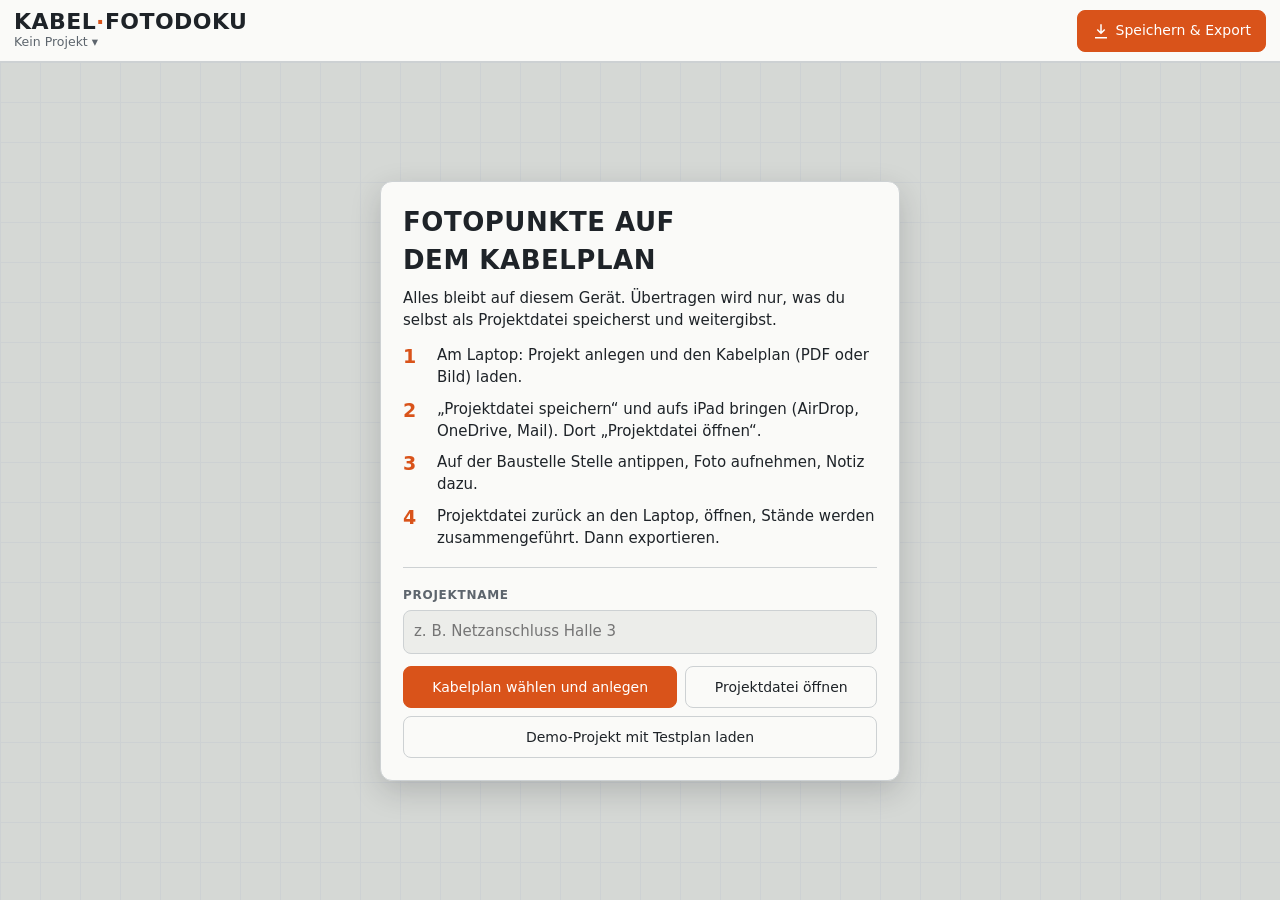
==== index.html @ f9e42f2e "Add files via upload" ====
<!doctype html>
<html lang="de">
<head>
<meta charset="utf-8">
<meta name="viewport" content="width=device-width,initial-scale=1,viewport-fit=cover">
<meta http-equiv="Content-Security-Policy" content="default-src 'self'; script-src 'self'; style-src 'self' 'unsafe-inline'; img-src 'self' blob: data:; connect-src 'self' blob: data:; worker-src 'self' blob:; object-src 'none'; base-uri 'none'; form-action 'none'">
<meta name="referrer" content="no-referrer">
<title>Kabel-Fotodoku</title>
<link rel="manifest" href="manifest.webmanifest">
<link rel="icon" href="icons/icon-192.png">
<link rel="apple-touch-icon" href="icons/apple-touch-icon.png">
<meta name="apple-mobile-web-app-capable" content="yes">
<meta name="mobile-web-app-capable" content="yes">
<meta name="apple-mobile-web-app-title" content="Kabeldoku">
<meta name="apple-mobile-web-app-status-bar-style" content="default">
<meta name="theme-color" content="#FAFAF8">
<link rel="stylesheet" href="styles.css">
<style>:root{padding-top:env(safe-area-inset-top,0px)}</style>
</head>
<body>
<div class="app">
  <header class="bar">
    <button class="brand" type="button" id="btnProjects" aria-label="Projekte anzeigen">
      <span class="title">Kabel<span>·</span>Fotodoku</span>
      <small id="projName">Kein Projekt</small>
    </button>
    <div class="actions">
      <button class="btn" id="btnList" type="button" hidden>
        <svg viewBox="0 0 24 24" fill="none" stroke="currentColor" stroke-width="2"><path d="M8 6h13M8 12h13M8 18h13M3 6h.01M3 12h.01M3 18h.01"/></svg>
        <span class="lbl-wide">Fotopunkte</span> <span class="count" id="count">0</span>
      </button>
      <button class="btn primary" id="btnMenu" type="button">
        <svg viewBox="0 0 24 24" fill="none" stroke="currentColor" stroke-width="2"><path d="M12 3v12M7 10l5 5 5-5M4 21h16"/></svg>
        <span>Speichern &amp; Export</span>
      </button>
    </div>
  </header>

  <main class="stage" id="stage">
    <img class="plan" id="plan" alt="Kabelplan" hidden>
    <div class="pins" id="pins"></div>
    <div class="zoom" id="zoomCtl" hidden>
      <button type="button" id="zIn" aria-label="Hineinzoomen"><svg viewBox="0 0 24 24" fill="none" stroke="currentColor" stroke-width="2"><path d="M12 5v14M5 12h14"/></svg></button>
      <button type="button" id="zOut" aria-label="Herauszoomen"><svg viewBox="0 0 24 24" fill="none" stroke="currentColor" stroke-width="2"><path d="M5 12h14"/></svg></button>
      <button type="button" id="zFit" aria-label="Ganzen Plan zeigen"><svg viewBox="0 0 24 24" fill="none" stroke="currentColor" stroke-width="2"><path d="M4 9V4h5M20 9V4h-5M4 15v5h5M20 15v5h-5"/></svg></button>
    </div>
    <div class="hint" id="hint" hidden></div>

    <div class="empty" id="empty" hidden>
      <div class="card">
        <h2>Fotopunkte auf dem Kabelplan</h2>
        <p>Alles bleibt auf diesem Gerät. Übertragen wird nur, was du selbst als Projektdatei speicherst und weitergibst.</p>
        <ol class="steps">
          <li><b>1</b><span>Am Laptop: Projekt anlegen und den Kabelplan (PDF oder Bild) laden.</span></li>
          <li><b>2</b><span>„Projektdatei speichern“ und aufs iPad bringen (AirDrop, OneDrive, Mail). Dort „Projektdatei öffnen“.</span></li>
          <li><b>3</b><span>Auf der Baustelle Stelle antippen, Foto aufnehmen, Notiz dazu.</span></li>
          <li><b>4</b><span>Projektdatei zurück an den Laptop, öffnen, Stände werden zusammengeführt. Dann exportieren.</span></li>
        </ol>
        <div class="newproj">
          <label class="lbl" for="newName">Projektname</label>
          <input id="newName" type="text" placeholder="z. B. Netzanschluss Halle 3" autocomplete="off">
          <div class="row">
            <label class="btn primary">Kabelplan wählen und anlegen<input type="file" id="newPlan" accept="image/*,application/pdf,.pdf"></label>
            <label class="btn">Projektdatei öffnen<input type="file" class="importInput" accept=".zip,application/zip"></label>
          </div>
          <button class="btn demoBtn" type="button" style="width:100%;margin-top:8px">Demo-Projekt mit Testplan laden</button>
        </div>
      </div>
    </div>

    <section class="sheet" id="sheet" hidden></section>

    <aside class="side" id="list" hidden>
      <header><h3>Fotopunkte</h3><button class="btn" type="button" data-close="list">Schließen</button></header>
      <ul id="listUl"></ul>
    </aside>

    <aside class="side" id="menu" hidden>
      <header><h3>Speichern &amp; Export</h3><button class="btn" type="button" data-close="menu">Schließen</button></header>
      <div class="side-body" id="menuBody"></div>
    </aside>

    <aside class="side" id="projects" hidden>
      <header><h3>Projekte</h3><button class="btn" type="button" data-close="projects">Schließen</button></header>
      <div class="side-body" id="projBody"></div>
    </aside>

    <div class="toast" id="toast" hidden></div>
    <div class="busy" id="busy" hidden><span id="busyTxt">Bitte warten…</span></div>
  </main>
</div>

<div class="modal" id="ready" hidden>
  <div class="card">
    <h3 id="readyTitle">Datei bereit</h3>
    <p id="readyInfo" class="mono"></p>
    <p class="muted" id="readyHelp"></p>
    <div class="row">
      <button class="btn primary" type="button" id="readyShare">Teilen…</button>
      <button class="btn" type="button" id="readyDl">Herunterladen</button>
      <button class="btn" type="button" id="readyClose">Fertig</button>
    </div>
  </div>
</div>

<div class="modal" id="confirm" hidden>
  <div class="card">
    <h3 id="confirmTitle">Sicher?</h3>
    <p id="confirmText"></p>
    <div class="row">
      <button class="btn danger" type="button" id="confirmYes">Ja</button>
      <button class="btn" type="button" id="confirmNo">Abbrechen</button>
    </div>
  </div>
</div>

<div class="lightbox" id="lightbox" hidden><img id="lbImg" alt="Foto in voller Größe"><button type="button" id="lbClose">Schließen</button></div>

<input type="file" id="camInput" accept="image/*" capture="environment">
<input type="file" id="galInput" accept="image/*">
<input type="file" id="planInput" accept="image/*,application/pdf,.pdf">

<script src="lib/jszip.min.js"></script>
<script src="app.js"></script>
</body>
</html>
---- styles.css ----
/* Vollbild-Werkzeug: Kopfleiste, zoombarer Plan, Blatt von unten, Seitenleisten rechts */
:root{
  --bg:#ECEDEA; --panel:#FAFAF8; --ink:#1E2328; --muted:#5D656D; --line:#CDD1D3;
  --accent:#D9531A; --accent-ink:#FFFFFF; --table:#D5D8D5; --danger:#B3261E;
  --shadow:0 10px 30px rgba(20,24,28,.18);
  --f-display:"Avenir Next Condensed","Roboto Condensed","Arial Narrow","Helvetica Neue",system-ui,sans-serif;
  --f-body:system-ui,-apple-system,"Segoe UI",Roboto,"Helvetica Neue",Arial,sans-serif;
  --f-mono:ui-monospace,"SF Mono",Menlo,Consolas,monospace;
  color-scheme:light;
}
@media (prefers-color-scheme: dark){:root:not([data-theme="light"]){
  --bg:#15181B; --panel:#1E2226; --ink:#E7EAEC; --muted:#9AA3AB; --line:#30363C;
  --accent:#F06A2C; --accent-ink:#FFFFFF; --table:#0E1113; --danger:#F2867E;
  --shadow:0 10px 30px rgba(0,0,0,.5); color-scheme:dark}}
:root[data-theme="dark"]{
  --bg:#15181B; --panel:#1E2226; --ink:#E7EAEC; --muted:#9AA3AB; --line:#30363C;
  --accent:#F06A2C; --accent-ink:#FFFFFF; --table:#0E1113; --danger:#F2867E;
  --shadow:0 10px 30px rgba(0,0,0,.5); color-scheme:dark}

*{box-sizing:border-box}
[hidden]{display:none!important}
html,body{height:100%;margin:0}
body{background:var(--bg);color:var(--ink);font-family:var(--f-body);font-size:15px;line-height:1.45;overflow:hidden;
  -webkit-tap-highlight-color:transparent}
button{font:inherit;color:inherit;cursor:pointer}
button:focus-visible,input:focus-visible,textarea:focus-visible,label.btn:focus-within{outline:2px solid var(--accent);outline-offset:2px}
.app{height:100%;display:flex;flex-direction:column}
.muted{color:var(--muted)}
.mono{font-family:var(--f-mono);font-size:13px;overflow-wrap:anywhere}

.bar{display:flex;align-items:center;gap:10px;background:var(--panel);border-bottom:1px solid var(--line);
  padding-block:8px;padding-left:max(14px,env(safe-area-inset-left,0px));padding-right:max(14px,env(safe-area-inset-right,0px));position:relative;z-index:5}
.brand{display:flex;flex-direction:column;align-items:flex-start;min-width:0;flex:1;border:0;background:none;padding:2px 0;text-align:left}
.brand .title{font-family:var(--f-display);font-weight:700;font-size:22px;letter-spacing:.02em;text-transform:uppercase;line-height:1.05}
.brand .title span{color:var(--accent)}
.brand small{color:var(--muted);font-size:12.5px;max-width:100%;white-space:nowrap;overflow:hidden;text-overflow:ellipsis}
.brand small::after{content:" ▾"}
.bar .actions{display:flex;gap:8px;flex:none}
.btn{position:relative;display:inline-flex;align-items:center;justify-content:center;gap:6px;min-height:42px;padding:0 14px;border-radius:8px;border:1px solid var(--line);background:var(--panel);font-weight:500;font-size:14px;white-space:nowrap;text-align:center}
.btn:hover{border-color:var(--muted)}
.btn.primary{background:var(--accent);border-color:var(--accent);color:var(--accent-ink)}
.btn.danger{color:var(--danger);border-color:var(--danger);background:transparent}
.btn[disabled]{opacity:.5;cursor:not-allowed}
.btn svg{width:18px;height:18px;flex:none}
.count{font-family:var(--f-mono);font-size:12px;background:var(--accent);color:var(--accent-ink);border-radius:10px;padding:1px 7px}
@media (max-width:560px){.lbl-wide,#btnMenu span{display:none}}
input[type=file]{position:absolute;width:1px;height:1px;opacity:0;pointer-events:none;left:0;top:0}

.stage{position:relative;flex:1;overflow:hidden;background:var(--table);touch-action:none;
  background-image:linear-gradient(var(--line) 1px,transparent 1px),linear-gradient(90deg,var(--line) 1px,transparent 1px);background-size:40px 40px}
.plan{position:absolute;left:0;top:0;transform-origin:0 0;user-select:none;-webkit-user-select:none;-webkit-user-drag:none;pointer-events:none;box-shadow:var(--shadow);background:#fff;max-width:none}
.pins{position:absolute;inset:0;pointer-events:none}
.pin{position:absolute;pointer-events:auto;transform:translate(-50%,-100%);border:0;background:none;padding:0;width:40px;height:46px}
.pin .head{position:absolute;left:4px;top:0;width:32px;height:32px;border-radius:50% 50% 50% 0;transform:rotate(-45deg);background:var(--accent);border:2px solid #fff;box-shadow:0 2px 6px rgba(0,0,0,.35)}
.pin .num{position:absolute;left:4px;top:0;width:32px;height:32px;display:grid;place-items:center;font-family:var(--f-display);font-weight:700;font-size:15px;color:var(--accent-ink)}
.pin.sel .head{background:var(--ink);border-color:var(--accent)}
.pin.sel .num{color:var(--panel)}
.pin.nophoto .head{background:var(--muted)}
.pending{position:absolute;width:44px;height:44px;transform:translate(-50%,-50%);pointer-events:none}
.pending::before,.pending::after{content:"";position:absolute;background:var(--accent)}
.pending::before{left:50%;top:-10px;bottom:-10px;width:2px;margin-left:-1px}
.pending::after{top:50%;left:-10px;right:-10px;height:2px;margin-top:-1px}
.pending i{position:absolute;inset:0;border:2px dashed var(--accent);border-radius:50%;animation:spin 6s linear infinite}
@keyframes spin{to{transform:rotate(360deg)}}
@media (prefers-reduced-motion:reduce){.pending i{animation:none}}

.zoom{position:absolute;right:max(12px,calc(env(safe-area-inset-right,0px) + 12px));top:12px;display:flex;flex-direction:column;gap:6px;z-index:3}
.zoom button{width:44px;height:44px;border-radius:8px;border:1px solid var(--line);background:var(--panel);display:grid;place-items:center;box-shadow:0 2px 8px rgba(0,0,0,.12)}
.zoom svg{width:20px;height:20px}
.hint{position:absolute;left:50%;top:12px;transform:translateX(-50%);background:var(--ink);color:var(--panel);font-size:13px;padding:7px 12px;border-radius:20px;max-width:calc(100% - 120px);text-align:center;z-index:3;pointer-events:none}
.hint.move{background:var(--accent);color:var(--accent-ink)}

.empty{position:absolute;inset:0;display:grid;place-items:center;padding:20px max(16px,env(safe-area-inset-right,0px)) 20px max(16px,env(safe-area-inset-left,0px));overflow:auto;z-index:4;touch-action:auto}
.card{background:var(--panel);border:1px solid var(--line);border-radius:12px;padding:22px;max-width:520px;width:100%;box-shadow:var(--shadow)}
.card h2,.card h3{font-family:var(--f-display);text-transform:uppercase;letter-spacing:.02em;margin:0 0 8px;text-wrap:balance}
.card h2{font-size:26px}.card h3{font-size:22px}
.card p{margin:0 0 14px}
.steps{list-style:none;margin:0 0 18px;padding:0;display:grid;gap:10px}
.steps li{display:grid;grid-template-columns:24px 1fr;gap:10px;align-items:start}
.steps b{font-family:var(--f-display);font-size:19px;color:var(--accent);line-height:1.2}
.newproj{border-top:1px solid var(--line);padding-top:16px}
input[type=text],textarea{width:100%;font:inherit;color:var(--ink);background:var(--bg);border:1px solid var(--line);border-radius:8px;padding:10px;margin:4px 0 12px}
textarea{min-height:72px;resize:vertical}
label.lbl{font-size:12px;letter-spacing:.06em;text-transform:uppercase;color:var(--muted);font-weight:600}
.row{display:flex;gap:8px;flex-wrap:wrap}
.row .btn{flex:1 1 auto}

.sheet{position:absolute;left:0;right:0;bottom:0;z-index:6;background:var(--panel);border-top:1px solid var(--line);box-shadow:0 -10px 30px rgba(0,0,0,.15);touch-action:auto;
  border-radius:14px 14px 0 0;max-height:78%;overflow:auto;padding-block:14px calc(16px + env(safe-area-inset-bottom,0px));padding-left:max(16px,env(safe-area-inset-left,0px));padding-right:max(16px,env(safe-area-inset-right,0px))}
@media (min-width:820px){.sheet{left:auto;right:16px;bottom:16px;width:400px;border-radius:12px;border:1px solid var(--line);max-height:calc(100% - 32px);padding-bottom:16px}}
.sheet-head{display:flex;align-items:baseline;gap:10px;margin-bottom:12px}
.sheet-head h3{margin:0;font-family:var(--f-display);font-size:24px;letter-spacing:.02em;text-transform:uppercase}
.sheet-head .meta{color:var(--muted);font-family:var(--f-mono);font-size:12px}
.x{margin-left:auto;border:0;background:none;width:40px;height:40px;display:grid;place-items:center;border-radius:8px}
.x:hover{background:var(--bg)}
.photo{width:100%;border-radius:8px;display:block;background:var(--bg);margin-bottom:12px;max-height:44vh;object-fit:contain;cursor:zoom-in}
.photo-ph{height:110px;border:2px dashed var(--line);border-radius:8px;display:grid;place-items:center;color:var(--muted);margin-bottom:12px;font-size:14px;text-align:center;padding:10px}
.note{white-space:pre-wrap;margin:0 0 12px}
.facts{display:grid;grid-template-columns:auto 1fr;gap:4px 12px;font-size:13px;margin:0 0 14px}
.facts dt{color:var(--muted)}
.facts dd{margin:0;font-family:var(--f-mono);font-size:12.5px;min-width:0;overflow-wrap:anywhere}
.status{font-size:13px;color:var(--muted);margin-top:10px}
.status:empty{display:none}
.status.err{color:var(--danger)}
.inline-confirm{background:var(--bg);border:1px solid var(--danger);border-radius:8px;padding:10px;margin-top:10px}
.inline-confirm p{margin:0 0 8px;font-size:14px}

.side{position:absolute;top:0;bottom:0;right:0;width:min(400px,100%);background:var(--panel);border-left:1px solid var(--line);z-index:7;display:flex;flex-direction:column;box-shadow:var(--shadow);touch-action:auto}
.side header{display:flex;align-items:center;gap:8px;padding:10px max(16px,env(safe-area-inset-right,0px)) 10px 16px;border-bottom:1px solid var(--line)}
.side header h3{margin:0;font-family:var(--f-display);font-size:22px;text-transform:uppercase;flex:1}
.side ul{list-style:none;margin:0;padding:0;overflow:auto;flex:1;padding-bottom:env(safe-area-inset-bottom,0px)}
.side-body{overflow:auto;flex:1;padding:16px max(16px,env(safe-area-inset-right,0px)) calc(20px + env(safe-area-inset-bottom,0px)) 16px;display:flex;flex-direction:column;gap:20px}
.group h4{margin:0 0 4px;font-size:12px;letter-spacing:.08em;text-transform:uppercase;color:var(--muted)}
.group p{margin:0 0 10px;font-size:13.5px;color:var(--muted)}
.group .stack{display:flex;flex-direction:column;gap:8px}
.group .stack .btn{justify-content:flex-start}
#listUl li button,.projitem{display:grid;grid-template-columns:56px 1fr;gap:12px;width:100%;text-align:left;border:0;border-bottom:1px solid var(--line);background:none;padding:10px max(16px,env(safe-area-inset-right,0px)) 10px 16px;align-items:center}
#listUl li button:hover,.projitem:hover{background:var(--bg)}
.th{width:56px;height:56px;border-radius:6px;object-fit:cover;background:var(--bg);display:block}
.t1{font-family:var(--f-display);font-weight:700;font-size:17px}
.t2{color:var(--muted);font-size:13px;display:-webkit-box;-webkit-line-clamp:2;-webkit-box-orient:vertical;overflow:hidden}
.t3{font-family:var(--f-mono);font-size:11.5px;color:var(--muted)}
.none{padding:20px 16px;color:var(--muted)}
.projlist{display:flex;flex-direction:column;border:1px solid var(--line);border-radius:8px;overflow:hidden}
.projitem{grid-template-columns:1fr auto;padding:12px}
.projitem:last-child{border-bottom:0}
.projitem.cur{background:var(--bg)}
.projitem .badge{font-size:12px;color:var(--accent);font-weight:600}

.modal{position:fixed;inset:0;background:rgba(10,12,14,.5);z-index:15;display:grid;place-items:center;padding:16px}
.lightbox{position:fixed;inset:0;background:rgba(10,12,14,.94);z-index:20;display:grid;place-items:center;padding:calc(16px + env(safe-area-inset-top,0px)) 16px calc(16px + env(safe-area-inset-bottom,0px))}
.lightbox img{max-width:100%;max-height:100%;object-fit:contain}
.lightbox button{position:absolute;top:calc(12px + env(safe-area-inset-top,0px));right:max(12px,calc(env(safe-area-inset-right,0px) + 12px));background:#fff;color:#111;border:0;border-radius:8px;min-height:42px;padding:0 14px;font-weight:600}
.toast{position:absolute;left:50%;bottom:calc(20px + env(safe-area-inset-bottom,0px));transform:translateX(-50%);background:var(--ink);color:var(--panel);padding:9px 14px;border-radius:8px;font-size:14px;z-index:16;max-width:calc(100% - 32px)}
.busy{position:fixed;inset:0;background:rgba(10,12,14,.35);display:grid;place-items:center;z-index:18}
.busy span{background:var(--panel);padding:14px 18px;border-radius:10px;font-weight:500;box-shadow:var(--shadow)}
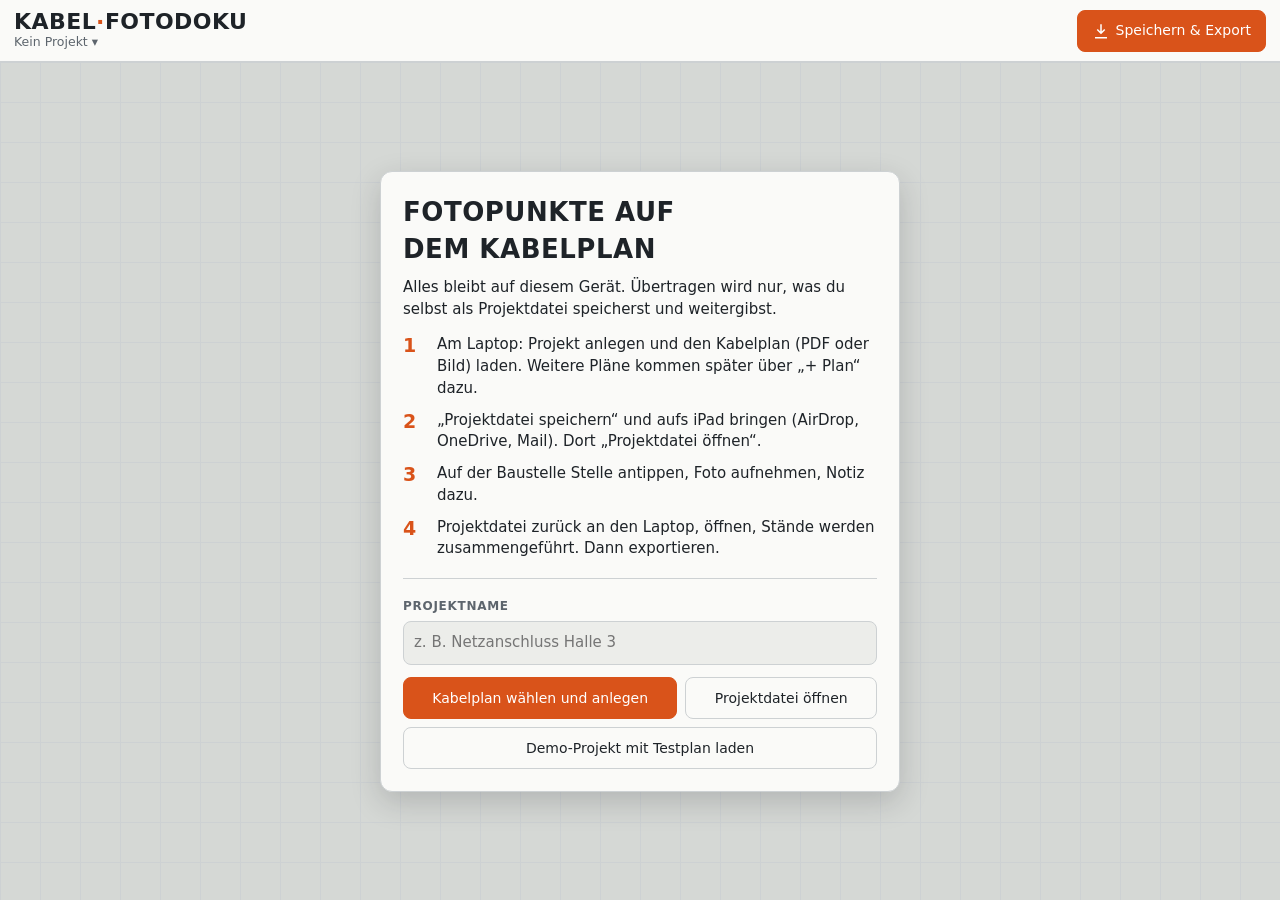
==== commit 1de1f30f: "Add files via upload" ====
--- a/index.html
+++ b/index.html
@@ -36,6 +36,7 @@
     </div>
   </header>
 
+  <nav class="plantabs" id="planTabs" aria-label="Pläne" hidden></nav>
   <main class="stage" id="stage">
     <img class="plan" id="plan" alt="Kabelplan" hidden>
     <div class="pins" id="pins"></div>
@@ -51,7 +52,7 @@
         <h2>Fotopunkte auf dem Kabelplan</h2>
         <p>Alles bleibt auf diesem Gerät. Übertragen wird nur, was du selbst als Projektdatei speicherst und weitergibst.</p>
         <ol class="steps">
-          <li><b>1</b><span>Am Laptop: Projekt anlegen und den Kabelplan (PDF oder Bild) laden.</span></li>
+          <li><b>1</b><span>Am Laptop: Projekt anlegen und den Kabelplan (PDF oder Bild) laden. Weitere Pläne kommen später über „+ Plan“ dazu.</span></li>
           <li><b>2</b><span>„Projektdatei speichern“ und aufs iPad bringen (AirDrop, OneDrive, Mail). Dort „Projektdatei öffnen“.</span></li>
           <li><b>3</b><span>Auf der Baustelle Stelle antippen, Foto aufnehmen, Notiz dazu.</span></li>
           <li><b>4</b><span>Projektdatei zurück an den Laptop, öffnen, Stände werden zusammengeführt. Dann exportieren.</span></li>
@@ -61,7 +62,7 @@
           <input id="newName" type="text" placeholder="z. B. Netzanschluss Halle 3" autocomplete="off">
           <div class="row">
             <label class="btn primary">Kabelplan wählen und anlegen<input type="file" id="newPlan" accept="image/*,application/pdf,.pdf"></label>
-            <label class="btn">Projektdatei öffnen<input type="file" class="importInput" accept=".zip,application/zip"></label>
+            <label class="btn">Projektdatei öffnen<input type="file" class="importInput"></label>
           </div>
           <button class="btn demoBtn" type="button" style="width:100%;margin-top:8px">Demo-Projekt mit Testplan laden</button>
         </div>
@@ -119,6 +120,7 @@
 <input type="file" id="camInput" accept="image/*" capture="environment">
 <input type="file" id="galInput" accept="image/*">
 <input type="file" id="planInput" accept="image/*,application/pdf,.pdf">
+<input type="file" id="addPlanInput" accept="image/*,application/pdf,.pdf">
 
 <script src="lib/jszip.min.js"></script>
 <script src="app.js"></script>
--- a/styles.css
+++ b/styles.css
@@ -134,3 +134,12 @@
 .toast{position:absolute;left:50%;bottom:calc(20px + env(safe-area-inset-bottom,0px));transform:translateX(-50%);background:var(--ink);color:var(--panel);padding:9px 14px;border-radius:8px;font-size:14px;z-index:16;max-width:calc(100% - 32px)}
 .busy{position:fixed;inset:0;background:rgba(10,12,14,.35);display:grid;place-items:center;z-index:18}
 .busy span{background:var(--panel);padding:14px 18px;border-radius:10px;font-weight:500;box-shadow:var(--shadow)}
+
+/* Planleiste */
+.plantabs{display:flex;gap:6px;overflow-x:auto;background:var(--panel);border-bottom:1px solid var(--line);padding-block:6px;padding-left:max(14px,env(safe-area-inset-left,0px));padding-right:max(14px,env(safe-area-inset-right,0px));scrollbar-width:thin;position:relative;z-index:5}
+.ptab{flex:none;display:inline-flex;align-items:center;gap:8px;min-height:36px;padding:0 12px;border-radius:18px;border:1px solid var(--line);background:var(--bg);font-size:13.5px;font-weight:500;white-space:nowrap;max-width:240px;overflow:hidden;text-overflow:ellipsis}
+.ptab .pc{font-family:var(--f-mono);font-size:11.5px;color:var(--muted)}
+.ptab.on{background:var(--ink);color:var(--panel);border-color:var(--ink)}
+.ptab.on .pc{color:var(--panel);opacity:.75}
+.ptab.add{background:transparent;border-style:dashed;color:var(--accent);border-color:var(--accent)}
+.plantag{font-family:var(--f-body);font-size:11.5px;font-weight:600;color:var(--accent);background:var(--bg);border-radius:4px;padding:1px 6px;margin-left:4px;vertical-align:2px}
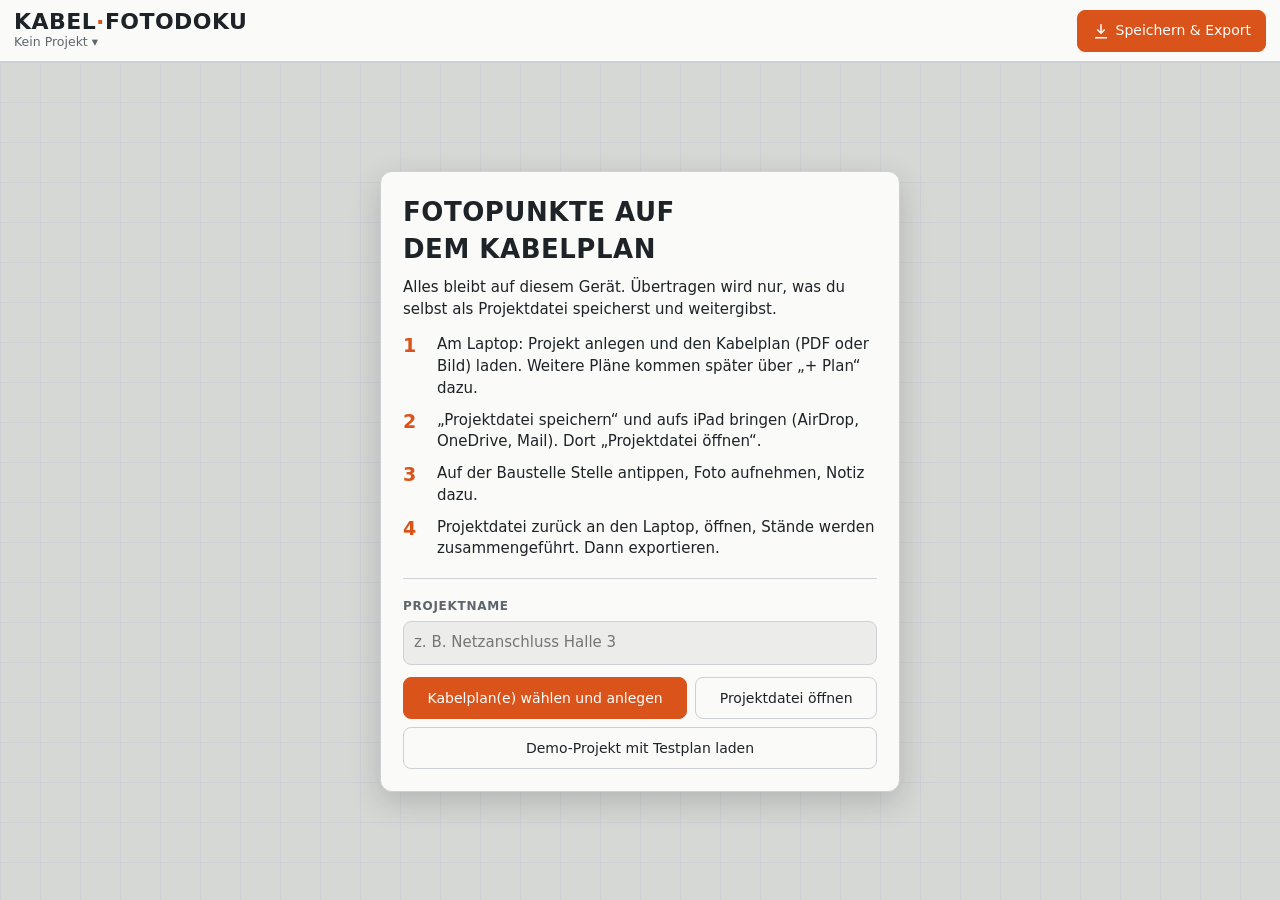
==== commit db4f3370: "Add files via upload" ====
--- a/index.html
+++ b/index.html
@@ -61,7 +61,7 @@
           <label class="lbl" for="newName">Projektname</label>
           <input id="newName" type="text" placeholder="z. B. Netzanschluss Halle 3" autocomplete="off">
           <div class="row">
-            <label class="btn primary">Kabelplan wählen und anlegen<input type="file" id="newPlan" accept="image/*,application/pdf,.pdf"></label>
+            <label class="btn primary">Kabelplan(e) wählen und anlegen<input type="file" id="newPlan" accept="image/*,application/pdf,.pdf" multiple></label>
             <label class="btn">Projektdatei öffnen<input type="file" class="importInput"></label>
           </div>
           <button class="btn demoBtn" type="button" style="width:100%;margin-top:8px">Demo-Projekt mit Testplan laden</button>
@@ -115,12 +115,12 @@
   </div>
 </div>
 
-<div class="lightbox" id="lightbox" hidden><img id="lbImg" alt="Foto in voller Größe"><button type="button" id="lbClose">Schließen</button></div>
+<div class="lightbox" id="lightbox" hidden><img id="lbImg" alt="Foto in voller Größe"><button type="button" id="lbClose">Schließen</button><button type="button" class="lbnav" id="lbPrev" aria-label="Vorheriges Foto">‹</button><button type="button" class="lbnav" id="lbNext" aria-label="Nächstes Foto">›</button><span id="lbCount"></span></div>
 
 <input type="file" id="camInput" accept="image/*" capture="environment">
-<input type="file" id="galInput" accept="image/*">
+<input type="file" id="galInput" accept="image/*" multiple>
 <input type="file" id="planInput" accept="image/*,application/pdf,.pdf">
-<input type="file" id="addPlanInput" accept="image/*,application/pdf,.pdf">
+<input type="file" id="addPlanInput" accept="image/*,application/pdf,.pdf" multiple>
 
 <script src="lib/jszip.min.js"></script>
 <script src="app.js"></script>
--- a/styles.css
+++ b/styles.css
@@ -143,3 +143,16 @@
 .ptab.on .pc{color:var(--panel);opacity:.75}
 .ptab.add{background:transparent;border-style:dashed;color:var(--accent);border-color:var(--accent)}
 .plantag{font-family:var(--f-body);font-size:11.5px;font-weight:600;color:var(--accent);background:var(--bg);border-radius:4px;padding:1px 6px;margin-left:4px;vertical-align:2px}
+
+/* Mehrere Fotos */
+.strip{display:flex;gap:8px;overflow-x:auto;margin:0 0 12px;padding-bottom:4px}
+.sthumb{position:relative;flex:none;width:84px;height:84px}
+.sthumb img{width:84px;height:84px;object-fit:cover;border-radius:8px;display:block;cursor:zoom-in;background:var(--bg)}
+.srm{position:absolute;top:-6px;right:-6px;width:28px;height:28px;border-radius:14px;border:2px solid var(--panel);background:var(--danger);color:#fff;font-size:18px;line-height:1;display:grid;place-items:center;padding:0}
+.sn{position:absolute;left:4px;bottom:4px;background:rgba(0,0,0,.6);color:#fff;font:600 11px var(--f-mono);border-radius:4px;padding:1px 5px}
+.lbnav{position:absolute;top:50%;transform:translateY(-50%);width:52px;height:72px;border:0;border-radius:10px;background:rgba(255,255,255,.18);color:#fff;font-size:40px;line-height:1}
+.lightbox .lbnav{top:50%;right:auto;min-height:0;padding:0;background:rgba(255,255,255,.18);color:#fff}
+#lbPrev{left:max(10px,env(safe-area-inset-left,0px))}
+.lightbox #lbNext{left:auto;right:max(10px,env(safe-area-inset-right,0px))}
+#lbCount{position:absolute;left:50%;transform:translateX(-50%);bottom:calc(14px + env(safe-area-inset-bottom,0px));color:#fff;font:600 14px var(--f-mono)}
+.hint2{margin:-2px 0 6px;font-size:12.5px;color:var(--muted)}
